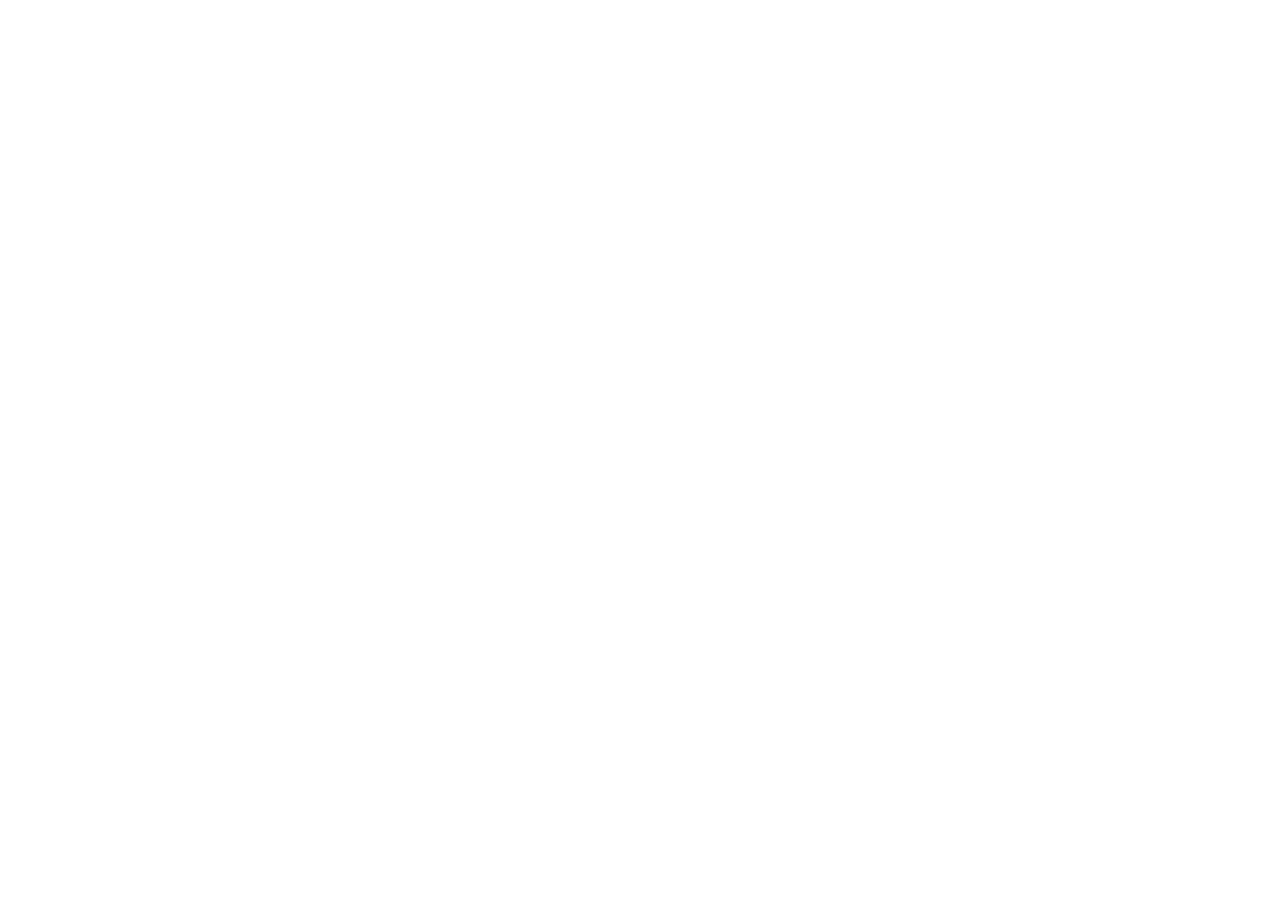
==== index.html @ ebe9bf41 "atualização" ====
<html lang="pt=br">
<head>
    <meta charset="UTF-8">
    <meta http-equiv="X-UA-Compatible" content="IE=edge">
    <meta name="viewport" content="width=device-width, initial-scale=1.0">
    <title>Projeto-Redes-Sociais</title>
    <link rel="shortcut icon" href="pacote-d013/favicon.ico" type="image/x-icon">
</head>
<body>
    
</body>
</html>
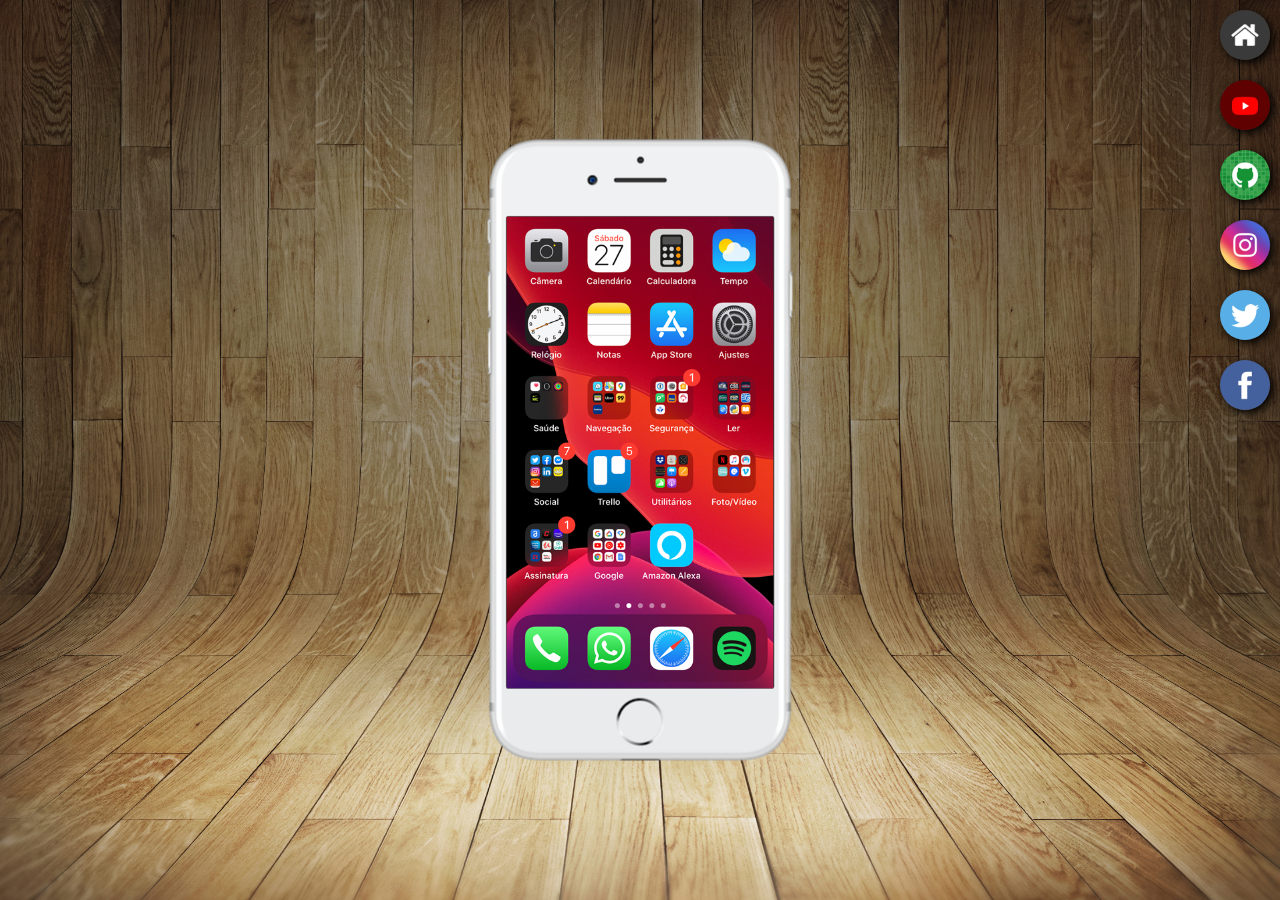
==== commit 8d06dd44: "index" ====
--- a/index.html
+++ b/index.html
@@ -1,13 +1,28 @@
-
 <html lang="pt=br">
 <head>
     <meta charset="UTF-8">
     <meta http-equiv="X-UA-Compatible" content="IE=edge">
     <meta name="viewport" content="width=device-width, initial-scale=1.0">
+    <link rel="stylesheet" href="estilo.css">
     <title>Projeto-Redes-Sociais</title>
     <link rel="shortcut icon" href="pacote-d013/favicon.ico" type="image/x-icon">
+    
 </head>
 <body>
+    <main>
+        <section id="telefone">
+            <iframe src="home.html" name="tela" id="tela" frameborder="0"></iframe>
+        </section>
+
+        <section id="redes-sociais">
+            <a href="#" target="tela"><img src="pacote-d013/imagens/logo-home.jpg" alt="Home"></a> <br>
+            <a href="" target="tela"><img src="pacote-d013/imagens/logo-youtube.jpg" alt="Youtube"></a> <br>
+            <a href="#" target="tela"><img src="pacote-d013/imagens/logo-github.jpg" alt="GitHub"></a> <br>
+            <a href="#" target="tela"><img src="pacote-d013/imagens/logo-instagram.jpg" alt="Instagram"></a> <br>
+            <a href="#" target="tela"><img src="pacote-d013/imagens/logo-twitter.jpg" alt="Twitter"></a> <br>
+            <a href="#" target="tela"><img src="pacote-d013/imagens/logo-facebook.jpg" alt="Facebook"></a>  <br>          
     
+        </section>
+    </main>
 </body>
 </html>
--- a/estilo.css
+++ b/estilo.css
@@ -0,0 +1,70 @@
+@charset "UTF-8";
+
+* {
+    font-family: Arial, Helvetica, sans-serif;
+    margin: 0px;
+    padding: 0px;
+}
+
+html, body {
+    height: 100vh;
+    width: 100vw;
+    background-color: black;   
+}
+
+body {
+    background: url(pacote-d013/imagens/fundo-madeira.jpg) no-repeat top center;
+    background-size: cover;
+    background-attachment: fixed;    
+}
+
+main {
+    position: relative;
+    height: 100vh;
+}
+
+section#telefone {
+    position: absolute;
+    top: 50%;
+    left: 50%;
+    transform: translate(-50%, -50%);
+
+    height: 627px;
+    width: 311px;
+    background: url(pacote-d013/imagens/frame-iphone.png);
+}
+
+iframe#tela {
+    position: relative;
+    top: 80px;
+    left: 22px;
+
+    width: 267px;
+    height: 472px;
+}
+
+section#redes-sociais {
+    text-align: right;
+}
+
+section#redes-sociais img {
+    width: 50px;
+    border-radius: 50%;
+    box-shadow: 3px 3px 8px black;
+    margin: 10px;
+    box-sizing: border-box;
+}
+
+section#redes-sociais img:hover {
+    border: 1px solid rgba(255, 255, 255, 0.716);
+    transform: translate(-5px, -5px);
+    box-shadow: 3px 3px 8px black;
+    transition: transform 1s, border 1s ;
+}
+
+
+
+
+
+
+
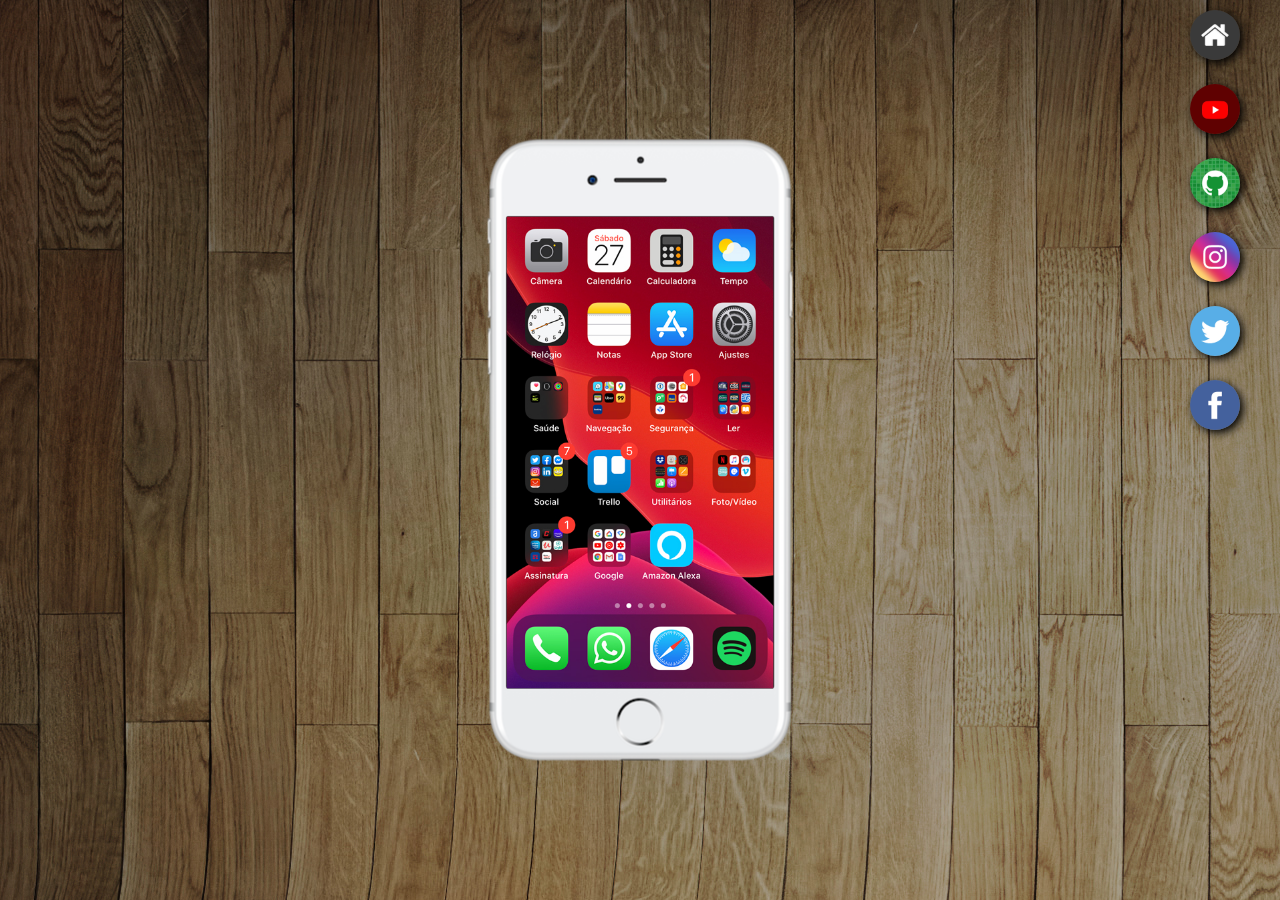
==== commit 42e7b2ec: "atualização projeto-social" ====
--- a/index.html
+++ b/index.html
@@ -1,10 +1,11 @@
+<!DOCTYPE html>
 <html lang="pt=br">
 <head>
     <meta charset="UTF-8">
     <meta http-equiv="X-UA-Compatible" content="IE=edge">
     <meta name="viewport" content="width=device-width, initial-scale=1.0">
+    <title>Projeto-Redes-Sociais</title>
     <link rel="stylesheet" href="estilo.css">
-    <title>Projeto-Redes-Sociais</title>
     <link rel="shortcut icon" href="pacote-d013/favicon.ico" type="image/x-icon">
     
 </head>
@@ -15,11 +16,17 @@
         </section>
 
         <section id="redes-sociais">
-            <a href="#" target="tela"><img src="pacote-d013/imagens/logo-home.jpg" alt="Home"></a> <br>
-            <a href="" target="tela"><img src="pacote-d013/imagens/logo-youtube.jpg" alt="Youtube"></a> <br>
+
+            <a href="home.html" target="tela"><img src="pacote-d013/imagens/logo-home.jpg" alt="Home"></a> <br>
+
+            <a href="youtube.html" target="tela"><img src="pacote-d013/imagens/logo-youtube.jpg" alt="Youtube"></a> <br>
+
             <a href="#" target="tela"><img src="pacote-d013/imagens/logo-github.jpg" alt="GitHub"></a> <br>
+
             <a href="#" target="tela"><img src="pacote-d013/imagens/logo-instagram.jpg" alt="Instagram"></a> <br>
+
             <a href="#" target="tela"><img src="pacote-d013/imagens/logo-twitter.jpg" alt="Twitter"></a> <br>
+
             <a href="#" target="tela"><img src="pacote-d013/imagens/logo-facebook.jpg" alt="Facebook"></a>  <br>          
     
         </section>
--- a/estilo.css
+++ b/estilo.css
@@ -6,16 +6,11 @@
     padding: 0px;
 }
 
-html, body {
+body {
+    background: url(pacote-d013/imagens/fundo-madeira.jpg) no-repeat fixed; 
     height: 100vh;
     width: 100vw;
     background-color: black;   
-}
-
-body {
-    background: url(pacote-d013/imagens/fundo-madeira.jpg) no-repeat top center;
-    background-size: cover;
-    background-attachment: fixed;    
 }
 
 main {
@@ -25,20 +20,19 @@
 
 section#telefone {
     position: absolute;
-    top: 50%;
-    left: 50%;
+    top: 50vh;
+    left: 50vw;
     transform: translate(-50%, -50%);
 
+    background: url(pacote-d013/imagens/frame-iphone.png);
     height: 627px;
-    width: 311px;
-    background: url(pacote-d013/imagens/frame-iphone.png);
+    width: 311px;   
 }
 
 iframe#tela {
     position: relative;
     top: 80px;
     left: 22px;
-
     width: 267px;
     height: 472px;
 }
@@ -49,9 +43,10 @@
 
 section#redes-sociais img {
     width: 50px;
+    margin: 10px;
+    margin-right: 40px;
     border-radius: 50%;
-    box-shadow: 3px 3px 8px black;
-    margin: 10px;
+    box-shadow: 3px 3px 8px black;    
     box-sizing: border-box;
 }
 
@@ -62,9 +57,14 @@
     transition: transform 1s, border 1s ;
 }
 
+section#redes-sociais a {
+    width: 10vw;
+    
+}
 
 
 
 
 
 
+
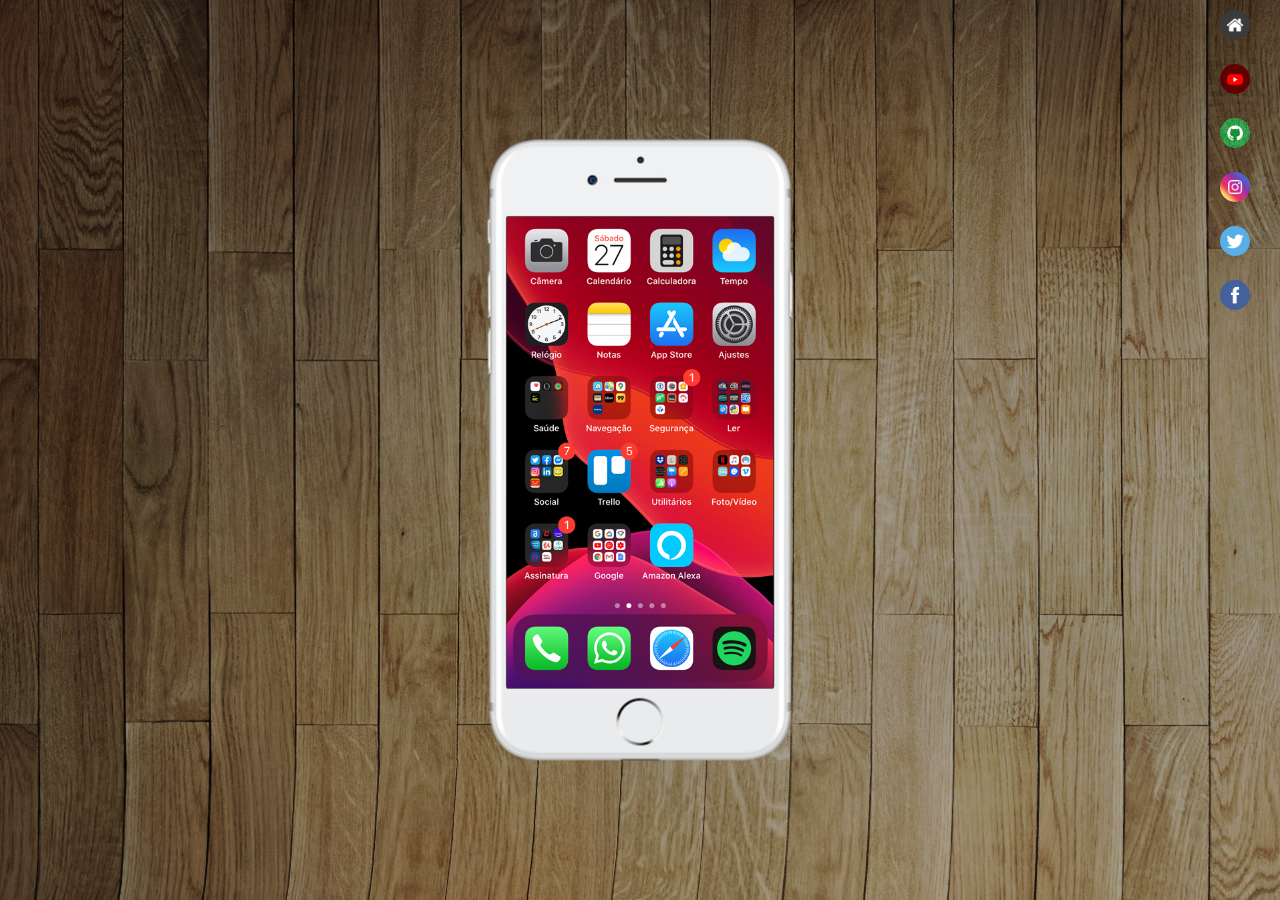
==== commit ec2f5017: "atualiz" ====
--- a/index.html
+++ b/index.html
@@ -27,7 +27,7 @@
 
             <a href="#" target="tela"><img src="pacote-d013/imagens/logo-twitter.jpg" alt="Twitter"></a> <br>
 
-            <a href="#" target="tela"><img src="pacote-d013/imagens/logo-facebook.jpg" alt="Facebook"></a>  <br>          
+            <a href="#" target="tela"><img src="pacote-d013/imagens/logo-facebook.jpg" alt="Facebook"></a>  <br>        
     
         </section>
     </main>
--- a/estilo.css
+++ b/estilo.css
@@ -24,7 +24,7 @@
     left: 50vw;
     transform: translate(-50%, -50%);
 
-    background: url(pacote-d013/imagens/frame-iphone.png);
+    background: url('pacote-d013/imagens/frame-iphone.png') no-repeat;
     height: 627px;
     width: 311px;   
 }
@@ -39,27 +39,18 @@
 
 section#redes-sociais {
     text-align: right;
+    margin-right: 20px;
 }
 
-section#redes-sociais img {
+#redes-sociais img {    
     width: 50px;
-    margin: 10px;
-    margin-right: 40px;
-    border-radius: 50%;
-    box-shadow: 3px 3px 8px black;    
+    padding: 10px;
+    border-radius: 50%;    
     box-sizing: border-box;
 }
 
-section#redes-sociais img:hover {
-    border: 1px solid rgba(255, 255, 255, 0.716);
-    transform: translate(-5px, -5px);
-    box-shadow: 3px 3px 8px black;
-    transition: transform 1s, border 1s ;
-}
-
-section#redes-sociais a {
-    width: 10vw;
-    
+#redes-sociais a {
+    width: vw;
 }
 
 
@@ -68,3 +59,7 @@
 
 
 
+
+
+
+
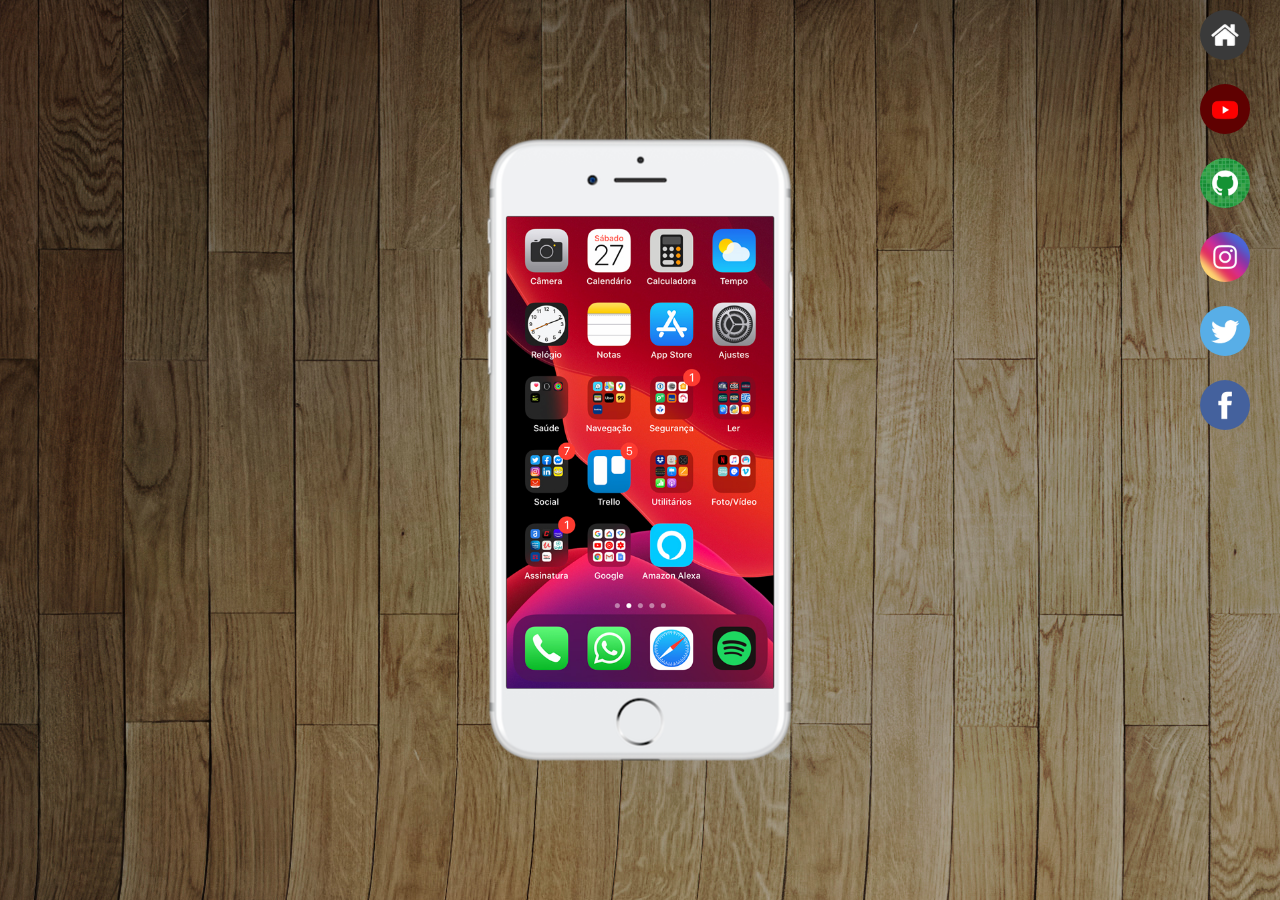
==== commit cfffa8fc: "final projeto-social" ====
--- a/index.html
+++ b/index.html
@@ -21,13 +21,13 @@
 
             <a href="youtube.html" target="tela"><img src="pacote-d013/imagens/logo-youtube.jpg" alt="Youtube"></a> <br>
 
-            <a href="#" target="tela"><img src="pacote-d013/imagens/logo-github.jpg" alt="GitHub"></a> <br>
+            <a href="github.html" target="tela"><img src="pacote-d013/imagens/logo-github.jpg" alt="GitHub"></a> <br>
 
-            <a href="#" target="tela"><img src="pacote-d013/imagens/logo-instagram.jpg" alt="Instagram"></a> <br>
+            <a href="instagram.html" target="tela"><img src="pacote-d013/imagens/logo-instagram.jpg" alt="Instagram"></a> <br>
 
-            <a href="#" target="tela"><img src="pacote-d013/imagens/logo-twitter.jpg" alt="Twitter"></a> <br>
+            <a href="twitter.html" target="tela"><img src="pacote-d013/imagens/logo-twitter.jpg" alt="Twitter"></a> <br>
 
-            <a href="#" target="tela"><img src="pacote-d013/imagens/logo-facebook.jpg" alt="Facebook"></a>  <br>        
+            <a href="facebook.html" target="tela"><img src="pacote-d013/imagens/logo-facebook.jpg" alt="Facebook"></a>  <br>        
     
         </section>
     </main>
--- a/estilo.css
+++ b/estilo.css
@@ -43,14 +43,10 @@
 }
 
 #redes-sociais img {    
-    width: 50px;
+    width: 70px;
     padding: 10px;
     border-radius: 50%;    
     box-sizing: border-box;
-}
-
-#redes-sociais a {
-    width: vw;
 }
 
 
